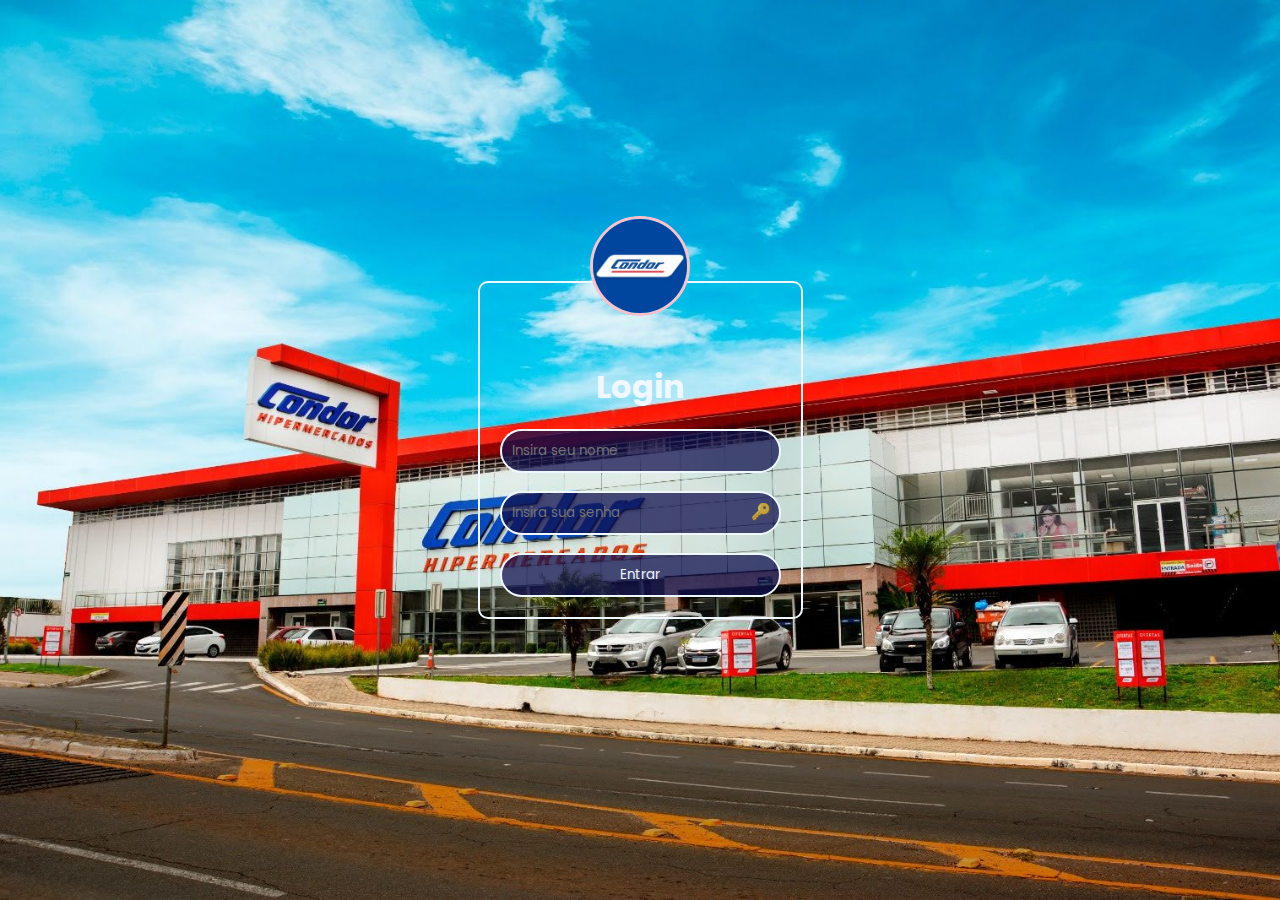
==== Login/index.html @ dd61f13e "novas atividades" ====
<!DOCTYPE html>
<html lang="en">
<head>
    <meta charset="UTF-8">
    <meta name="viewport" content="width=device-width, initial-scale=1.0">
    <link rel="preconnect" href="https://fonts.googleapis.com">
    <link rel="preconnect" href="https://fonts.gstatic.com" crossorigin>
    <link href="https://fonts.googleapis.com/css2?family=Poppins:ital,wght@0,100;0,200;0,300;0,400;0,500;0,600;0,700;0,800;0,900;1,100;1,200;1,300;1,400;1,500;1,600;1,700;1,800;1,900&display=swap" rel="stylesheet">
    <title>Login</title>
    <link rel="stylesheet" href="style.css">
    <script src="https://code.jquery.com/jquery-3.7.0.min.js"></script>
    <script src="script.js"></script>
</head>
<body>
    <div class="container">
        <img src="../Assets/logo.jfif" width="100px" height="auto" alt="logo" class="img-logo">
        <h1>Login</h1>
        <input type="text" placeholder="Insira seu nome" id="nome">
        <div style="position: relative;">
            <input type="password" placeholder="Insira sua senha" id="senha">
            <span onclick="showPassword()" class="key">🔑</span>
        </div>
        <button onclick="login()">Entrar</button>
    </div>
    <div class="error-div" id="error-modal">
        <h3>Credenciais incorretas!!</h3>
        <button onclick="fecharError()">Fechar</button>
    </div>
</body>
</html>
---- Login/style.css ----
:root{
    --azulclaro: aliceblue;
    --fundo: #10104ebe;  
}
*{
    padding: 0;
    margin: 0;
    box-sizing: border-box;
    font-family: "Poppins", sans-serif;
}

body{
    height: 100vh;
    display: flex;
    flex-direction: column;
    justify-content: center;
    align-items: center;
    background: rgb(2,0,36);
    background-image: url(../Assets/fundocondor.jpg);
    background-size: cover;
    background-repeat: no-repeat;
    color: var(--azulclaro);
    
}

.container{
    border: 2px solid var(--azulclaro);
    padding: 20px;
    border-radius: 10px;
    display: flex;
    flex-direction: column;
    justify-content: center;
    align-items: center;
    gap: 2vh;
    position: relative;
    padding-top: 80px;
}

.img-logo{
    position: absolute;
    top: -20%;
    border-radius: 100%;
    border: 3px solid pink;
}
input, button{
    padding: 10px;
    border-radius: 999px;
    border: none;
    background-color: var(--fundo);
    color: var(--azulclaro);
    border: 2px solid var(--azulclaro);
    width: 100%;
}

button{
    transition: all 200ms ease-in-out;
}

button:hover{
    color: var(--fundo);
    background-color: var(--azulclaro);
    cursor: pointer;
}
.key{
    cursor: pointer;
    position: absolute;
    right: 10px;
    top: 8px;
    opacity: 0.7;
    transition: all 200ms ease-in-out;
}
.key:hover{
    opacity: 1;
    transform:scale(1.1) rotate(90deg);
    
}

.error-div{
    display: none;
    justify-content: center;
    align-items:center;
    gap: 2vw;
    background-color:pink;
    color: var(--fundo);
    padding: 5px;
    position: absolute;
    bottom: 10px;
    border-radius: 999px;
    width: 90%;
}
.error-div button{
    width: 100px;
    background-color: var(--fundo);
    border: 2px solid var(--fundo);
}

.error-div button:hover{
width: 100px;
background-color: var(--azulclaro);
border: 2px solid var(--fundo)
}
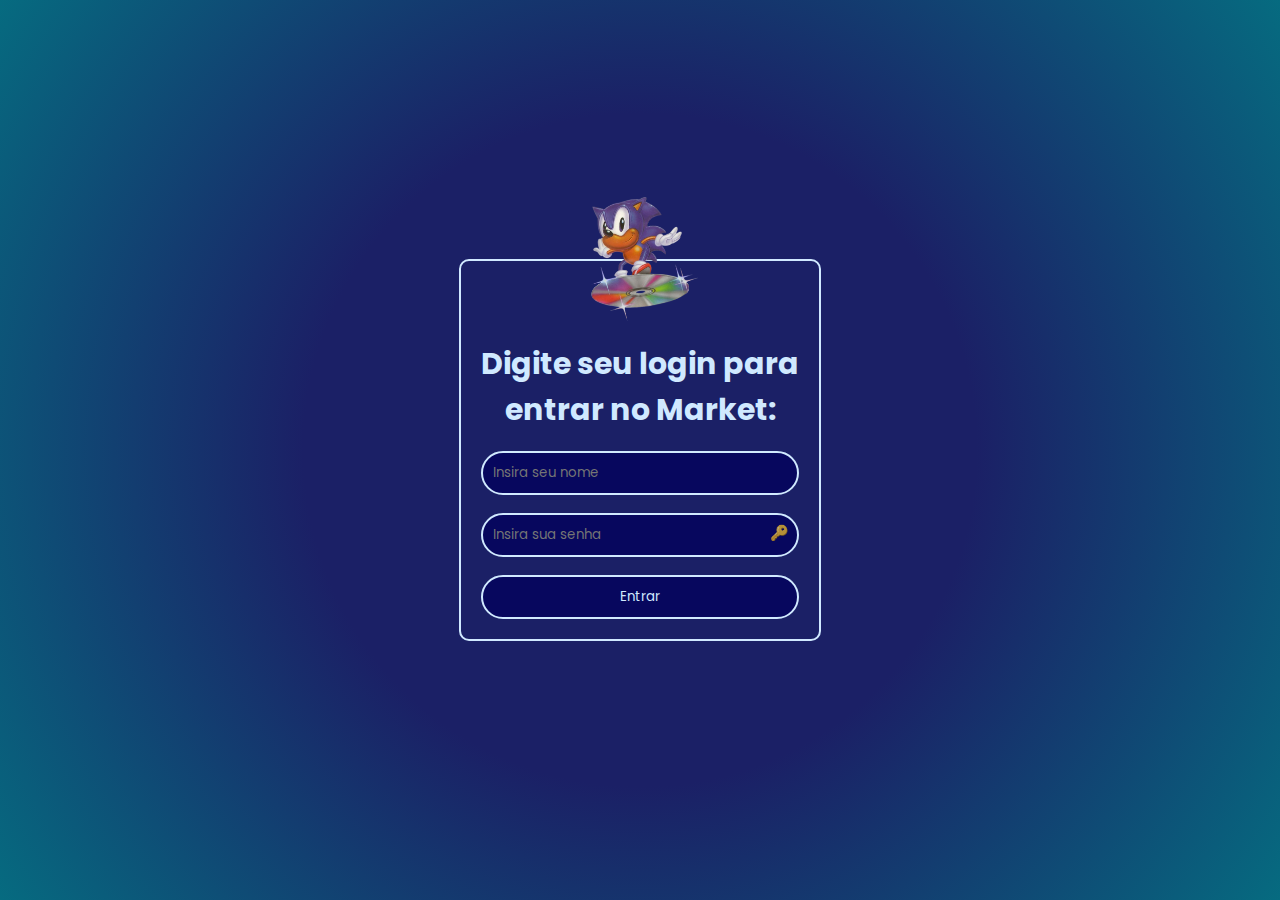
==== commit 42b26157: "estilização do login" ====
--- a/Login/index.html
+++ b/Login/index.html
@@ -13,10 +13,10 @@
 </head>
 <body>
     <div class="container">
-        <img src="../Assets/logo.jfif" width="100px" height="auto" alt="logo" class="img-logo">
-        <h1>Login</h1>
+        <img src="../Assets/logo.png" width="120px" height="auto" alt="logo" class="img-logo">
+        <h1>Digite seu login para <br>entrar no Market:</h1>
         <input type="text" placeholder="Insira seu nome" id="nome">
-        <div style="position: relative;">
+        <div style="position: relative; width: 100%;">
             <input type="password" placeholder="Insira sua senha" id="senha">
             <span onclick="showPassword()" class="key">🔑</span>
         </div>
--- a/Login/style.css
+++ b/Login/style.css
@@ -1,6 +1,6 @@
 :root{
-    --azulclaro: aliceblue;
-    --fundo: #10104ebe;  
+    --azulclaro: rgb(208, 233, 255);
+    --fundo: #07075e;  
 }
 *{
     padding: 0;
@@ -15,8 +15,8 @@
     flex-direction: column;
     justify-content: center;
     align-items: center;
-    background: rgb(2,0,36);
-    background-image: url(../Assets/fundocondor.jpg);
+    background: rgb(14, 20, 102);
+    background: radial-gradient(circle, rgb(27, 32, 102) 43%, rgb(6, 107, 128) 100%);
     background-size: cover;
     background-repeat: no-repeat;
     color: var(--azulclaro);
@@ -25,12 +25,14 @@
 
 .container{
     border: 2px solid var(--azulclaro);
+    font-size: 15px;
     padding: 20px;
     border-radius: 10px;
     display: flex;
     flex-direction: column;
     justify-content: center;
     align-items: center;
+    text-align: center;
     gap: 2vh;
     position: relative;
     padding-top: 80px;
@@ -39,8 +41,11 @@
 .img-logo{
     position: absolute;
     top: -20%;
-    border-radius: 100%;
-    border: 3px solid pink;
+    transition: all 150ms linear;
+}
+
+.img-logo:hover{
+    transform: scale(1.04);
 }
 input, button{
     padding: 10px;
@@ -71,22 +76,28 @@
 }
 .key:hover{
     opacity: 1;
-    transform:scale(1.1) rotate(90deg);
-    
+    transform:scale(1.1) rotate(50deg);
 }
 
 .error-div{
     display: none;
     justify-content: center;
     align-items:center;
-    gap: 2vw;
-    background-color:pink;
+    flex-direction: column;
+    gap: 1vw;
+    background: rgb(63,94,251);
+    background: radial-gradient(circle, rgb(44, 78, 251) 0%, rgba(68,41,203,1) 100%);
     color: var(--fundo);
     padding: 5px;
     position: absolute;
     bottom: 10px;
     border-radius: 999px;
-    width: 90%;
+    width: 50%;
+    transition: all 200ms ease-in-out;
+}
+
+.error-div:hover{
+    transform: scale(1.01);
 }
 .error-div button{
     width: 100px;
@@ -98,4 +109,20 @@
 width: 100px;
 background-color: var(--azulclaro);
 border: 2px solid var(--fundo)
+}
+
+@media (width < 559px){
+    .error-div{
+        display: none;
+        justify-content: center;
+        text-align: center;
+        width: 90%;
+        border-radius: 40px;
+        color: var(--azulclaro);
+    }
+
+    .error-div:hover{
+        display: flex;
+    }
+
 }